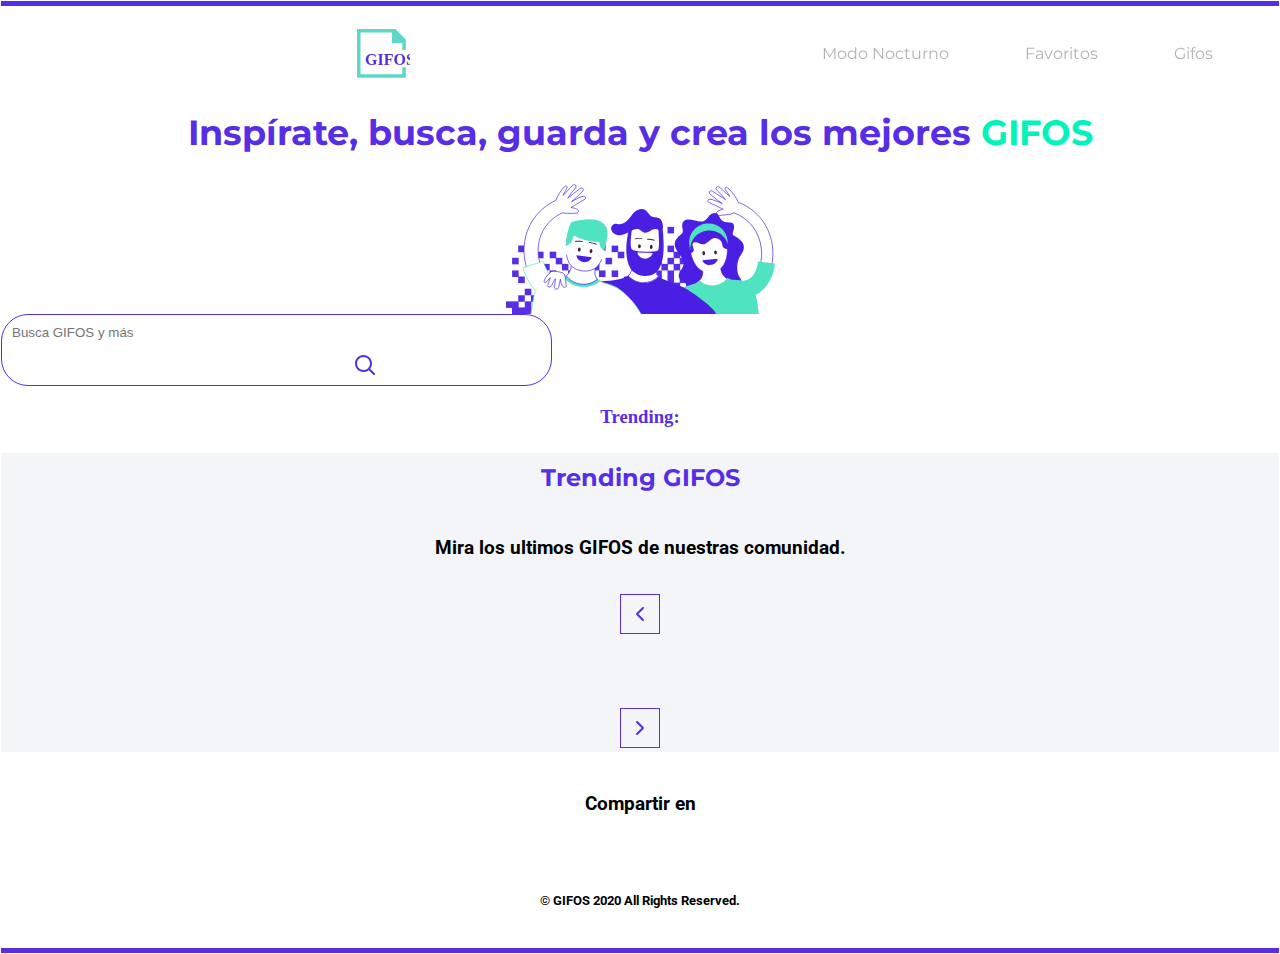
==== index.html @ bbe559f1 "Add files via upload" ====
<!DOCTYPE html>
<html lang="en">
<head>
    <meta charset="UTF-8">
    <meta name="viewport" content="width=device-width, initial-scale=1.0">
    <link rel="stylesheet" href="style/style.css" type="text/css">
    <link href="fontawesome/css/all.css" rel="stylesheet">
    <title>GifOS Maca Molina</title>
</head>
<body>
    <header>
        <div class="line"></div>
        <nav class="" id="nav">
            <div class="line1"></div>
            <div class=nav_wrapper>
                <img class="logo" src="images/logo-mobile.svg" alt="logo"/> 
                <img class="burger" src="images/burger.svg" alt="burger" />
                <img class="cruz" src="images/Button-close-hover-modo-noc.svg" alt="close" />
            </div>
            <input class="input" type="checkbox" id="toggle"/>
            <ul class="drop-menu" id="drop-menu">
                <li id=""><a id="switch" href="#">Modo Nocturno</a></li>
                <li id=""><a href="#">Favoritos</a></li>
                <li id=""><a href="#">Gifos</a></li>
            </ul>    
        </nav> 
    </header>
    <main>
        <section class="ppal" id="ppal">
            <h1 id="title">Inspírate, busca, guarda y crea los mejores <span class="gifos">GIFOS</span></h1>
            <img  src="images/ilustra_header.svg" alt="image"/>
            <div class="busqueda">
                <!--<form onsubmit="return false">-->
                    <input type="text" id="busqueda" placeholder="Busca GIFOS y más" class="search">
                    <img src="images/icon-search.svg" alt="busqueda" onclick="search(this)"/>
                    <div class="autocompletar" id="autocompletar"></div>
                <!--</form>-->
                
            </div>
            <div class="sugerencias">
                <h3>Trending:</h3>
                <div class="resulTrendingTag" id="resulTrendingTag"></div>
            </div>
            <div class="resultado" id="resultadoTitulo"></div>
            <div class="resultado" id="resultado"></div>
            <button>Ver Más</button>
        </section>
        <section class="trending" id="trending">
            <h2>Trending GIFOS</h2>
            <h3>Mira los ultimos GIFOS de nuestras comunidad.</h3>
            <img src="images/button-slider-left.svg" alt="izquierda" />
            <div class="resulTrendingGif" id="resulTrendingGif"></div>
            <img src="images/Button-Slider-right.svg" alt="derecha" />
        </section>
    </main>
    <footer>
        <h3>Compartir en</h3>
        <div class="emoticones">
            <a href="www.facebook.com" target="_blank"><i class="fab fa-facebook-f"></i></a> 
            <a href="www.twitter.com" target="_blank"><i class="fab fa-twitter"></i></a>
            <a href="www.instagram.com" target="_blank"><i class="fab fa-instagram"></i></a>
        </div>
        <h5>© GIFOS 2020 All Rights Reserved.</h5>
    </footer>
    <div class="line"></div>
    <script src="javascript/app.js" async></script>
</body>
</html>
---- style/style.css ----
@import url('https://fonts.googleapis.com/css2?family=Montserrat:wght@400;500;700&family=Roboto:wght@300;400;500;700&display=swap');
@import url("https://fonts.googleapis.com/css2?family=Roboto:wght@100&display=swap");

*{
    box-sizing: border-box;
    margin: 0px;
    padding: 0px;
}

body {
    margin: 1px;
    background-color: white;
    transition: .3s ease all;
}

/* inicio menu hamburguesa */

a{
    text-decoration: none;
    color: white;
}
  
li {
    list-style: none;
    font-size: 16px;
    margin: 8px;
}
  
nav {
    display: flex;
    flex-direction: column;
    justify-content: center;
}

.nav_wrapper {
    padding: 1em 0;
    display: flex;
    justify-content: left;
    align-items: center;
}
  
.burger, .logo, .cruz {
    margin: 0 1em;
}

.burger {
    position: absolute;
    right: 0;
}

nav .input{
    display: inline-block;  
    position: absolute;    
    top: 38px;    
    right: 17px; 
    opacity: 0;
}

.cruz{
    display: none;
}

#toggle:checked + .drop-menu {
    display: flex;
    height: 484px;

}

.drop-menu {
    font-family: 'Montserrat', sans-serif;
    background: #572EE5;
    color: white;
    display: none;
    font-size: 15px;
    flex-direction: column;
    text-align: center;
    position: relative;
    opacity: 30%;
    /*z-index: -1;*/
}

.drop-menu li {
    padding: .5em;
    margin: 30px;
}

/* fin de menu hamburguesa */

/* inicio modo noche */

.dark {
    background-color: #37383C !important;
    color: #FFFFFF !important;
}

.darkTrending{
    background-color:#222326 !important;    
}

.darkTitle{
    color: #FFFFFF !important;
}

/*fin del modo noche*/

.ppal h1{
    font-family: 'Montserrat', sans-serif;
    color: #572EE5;
    font-size: 700;
    text-align: center;
}

.ppal h1 .gifos {
    color: #00F3BB;
}
.ppal img {
    height: 130px;
    width: 273px;
    display: block;
    margin: auto;
    margin-top: 30px;
}

.busqueda{
    width: auto;
    height: auto;
    border: 1px solid #572EE5;
    border-radius: 27px;   
    padding: 10px; 
    display: flex;
    flex-direction: row;
    align-items: baseline;
    overflow: hidden;   
}

/*form {
    display: flex;
    flex-direction: row;
    align-items: baseline;
    overflow: hidden;
    width: 150px;
    height: 25px;
}*/

.busqueda input{
    border: none;
    text-align: left;
}

.busqueda img {
    height: 20px;
    width: 20px;
    display: inline-flex;
    /*position: relative;*/
}

.trending{
    background-color:#F3F5F8;
    text-align: center;
    margin-top: 10px;
    height: auto;
    
}

.sugerencias {
    width: auto;
    height: auto;
    color: #572EE5;
    margin: 20px;
}

.sugerencias .resulTrendingTag  {
    font-size: 10px;
    display: inline;
}

.resulTrendingTag h3{
    display: inline;
}

.trending .galeria {
    display: flex;
    justify-content: row;
    align-items: center;
}

.trending h2, .masBuscados h3, button, .sugerencias .resulTrendingTag {
    font-family: 'Montserrat', sans-serif;
    color: #572EE5;
    text-align: center;
}


.trending h2, .trending h3, .trending .resulTrendingGif {
    margin: 25px;
    padding: 10px;
}

.trending h3 {
    font-family: 'Roboto', sans-serif;
    font-size: 100;
}

button {
    width: 127px;
    height: 50px;
    border: 1px solid #572EE5;
    border-radius: 25px;
    background-color: white;
    position: relative;
    display: none;
}

footer{
    width: auto;
    height: 196px;
    text-align: center;
}

footer h3 {
    font-family: 'Roboto', sans-serif;
    font-size: 100;
}

footer, .emoticones{
    position: relative;
    display: flex;
    justify-content: center;
    flex-direction: column;
}

.emoticones{
    display: inline;
    text-align: center;
    padding: 30px;
}

.emoticones i {
    padding: 10px;
    color:#CDD6E0;
}

i:active {
    color:#CDD6E0;
}

footer h5 {
    font-family: 'Roboto', sans-serif;
    font-size: 100;
}

.line {
    background-color: #572EE5;
    height: 5px;  
}

.resulTrendingGif img {
    display: block;
    margin: 5px;

}

/** screen**/
@media screen and (min-width: 600px)  and (max-width: 1079px) {
}

/** desktop screen**/
@media screen and (min-width: 1080px) and (max-width: 1920px) {

    header {
        background: #FFFFFF;
        height: 90px;
    }

    .logo{ 
        margin-left: 26px;
    }
    /*menu */

    li, a {
        color: black;
    }
    
    li:hover, a:hover {
        color: #572EE5;
        text-decoration: underline;
        text-decoration-color: #00F3BB;
    }
    
    li:active, a:active {
        color: #9CAFC3;
    }
    
    .drop-menu{
        font-family: 'Montserrat', sans-serif;
        font-size: 16px;
        background-color: white;
        list-style: none;
        padding: 0px 28px;
        display: flex;
    }

    .drop-menu li {
        padding: .5em;
    }
    
    nav, .drop-menu{
        flex-direction: row;
        justify-content: space-between;
    }

    nav {
        align-items: center;

    }
        
    .burger {
        display: none;
    }
    
    /*fin del menu */

    /* inicio modo noche */

    .dark {
        background-color: #37383C;
        color: #FFFFFF;
    }

/*fin del modo noche*/


    .busqueda{
        width: 551px;
        display: flex;
        flex-direction: row;
        align-items: baseline;
        overflow: hidden;   
    }

    .ppal h1 {
        font-size: 35px;
        margin: 20px;
    }

    .sugerencias{
        text-align: center;
    }

    .trending{
        display: block;
        margin: auto;
    }

    .resulTrendingTag{
        display: inline;
    }
    .resulTrendingGif img {
        display: inline;
        margin: 5px;
    }
}

.ppal .busqueda .resultado {
   
}

.trending{
    position: relative;
}
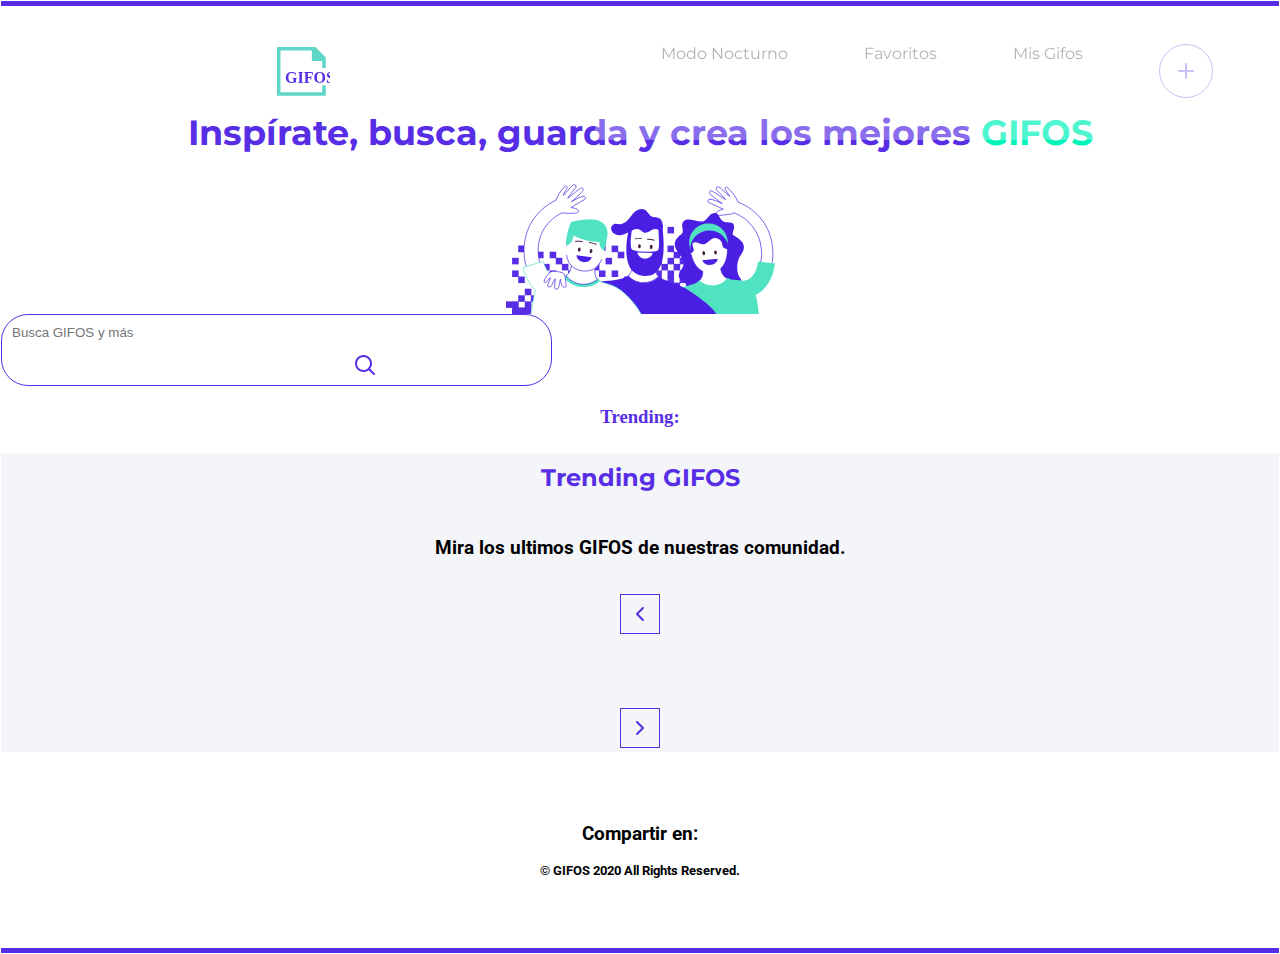
==== commit e5fa424c: "Add files via upload" ====
--- a/index.html
+++ b/index.html
@@ -9,19 +9,20 @@
 </head>
 <body>
     <header>
-        <div class="line"></div>
+        <div class="line" id="lineTop"></div>
         <nav class="" id="nav">
             <div class="line1"></div>
             <div class=nav_wrapper>
-                <img class="logo" src="images/logo-mobile.svg" alt="logo"/> 
+                <a href="index.html"><img class="logo" src="images/logo-mobile.svg" alt="logo"/></a>
                 <img class="burger" src="images/burger.svg" alt="burger" />
                 <img class="cruz" src="images/Button-close-hover-modo-noc.svg" alt="close" />
             </div>
             <input class="input" type="checkbox" id="toggle"/>
             <ul class="drop-menu" id="drop-menu">
-                <li id=""><a id="switch" href="#">Modo Nocturno</a></li>
-                <li id=""><a href="#">Favoritos</a></li>
-                <li id=""><a href="#">Gifos</a></li>
+                <li><a id="switch" href="#">Modo Nocturno</a></li>
+                <li><a id="link1" href="#">Favoritos</a></li>
+                <li><a id="link2" href="#">Mis Gifos</a></li>
+                <li><a id="crear" href="/crearGif.html"><img class="crearGIFO" src="images/button-crear-gifo.svg" alt="crearGIFO"/></a></li>
             </ul>    
         </nav> 
     </header>
@@ -29,7 +30,7 @@
         <section class="ppal" id="ppal">
             <h1 id="title">Inspírate, busca, guarda y crea los mejores <span class="gifos">GIFOS</span></h1>
             <img  src="images/ilustra_header.svg" alt="image"/>
-            <div class="busqueda">
+            <div class="busqueda" id="busquedaBorde">
                 <!--<form onsubmit="return false">-->
                     <input type="text" id="busqueda" placeholder="Busca GIFOS y más" class="search">
                     <img src="images/icon-search.svg" alt="busqueda" onclick="search(this)"/>
@@ -38,7 +39,7 @@
                 
             </div>
             <div class="sugerencias">
-                <h3>Trending:</h3>
+                <h3 id="trending2">Trending:</h3>
                 <div class="resulTrendingTag" id="resulTrendingTag"></div>
             </div>
             <div class="resultado" id="resultadoTitulo"></div>
@@ -46,23 +47,25 @@
             <button>Ver Más</button>
         </section>
         <section class="trending" id="trending">
-            <h2>Trending GIFOS</h2>
-            <h3>Mira los ultimos GIFOS de nuestras comunidad.</h3>
+            <h2 id="trendingH2">Trending GIFOS</h2>
+            <h3 id="trendingH3">Mira los ultimos GIFOS de nuestras comunidad.</h3>
             <img src="images/button-slider-left.svg" alt="izquierda" />
             <div class="resulTrendingGif" id="resulTrendingGif"></div>
             <img src="images/Button-Slider-right.svg" alt="derecha" />
         </section>
     </main>
     <footer>
-        <h3>Compartir en</h3>
-        <div class="emoticones">
-            <a href="www.facebook.com" target="_blank"><i class="fab fa-facebook-f"></i></a> 
-            <a href="www.twitter.com" target="_blank"><i class="fab fa-twitter"></i></a>
-            <a href="www.instagram.com" target="_blank"><i class="fab fa-instagram"></i></a>
+        <div class="contenedorFooter">
+            <h3>Compartir en:</h3>
+            <div class="emoticones">
+                <a href="www.facebook.com" target="_blank"><i class="fab fa-facebook-f"></i></a> 
+                <a href="www.twitter.com" target="_blank"><i class="fab fa-twitter"></i></a>
+                <a href="www.instagram.com" target="_blank"><i class="fab fa-instagram"></i></a>
+            </div>
         </div>
         <h5>© GIFOS 2020 All Rights Reserved.</h5>
     </footer>
-    <div class="line"></div>
+    <div class="line" id="lineBotton"></div>
     <script src="javascript/app.js" async></script>
 </body>
 </html>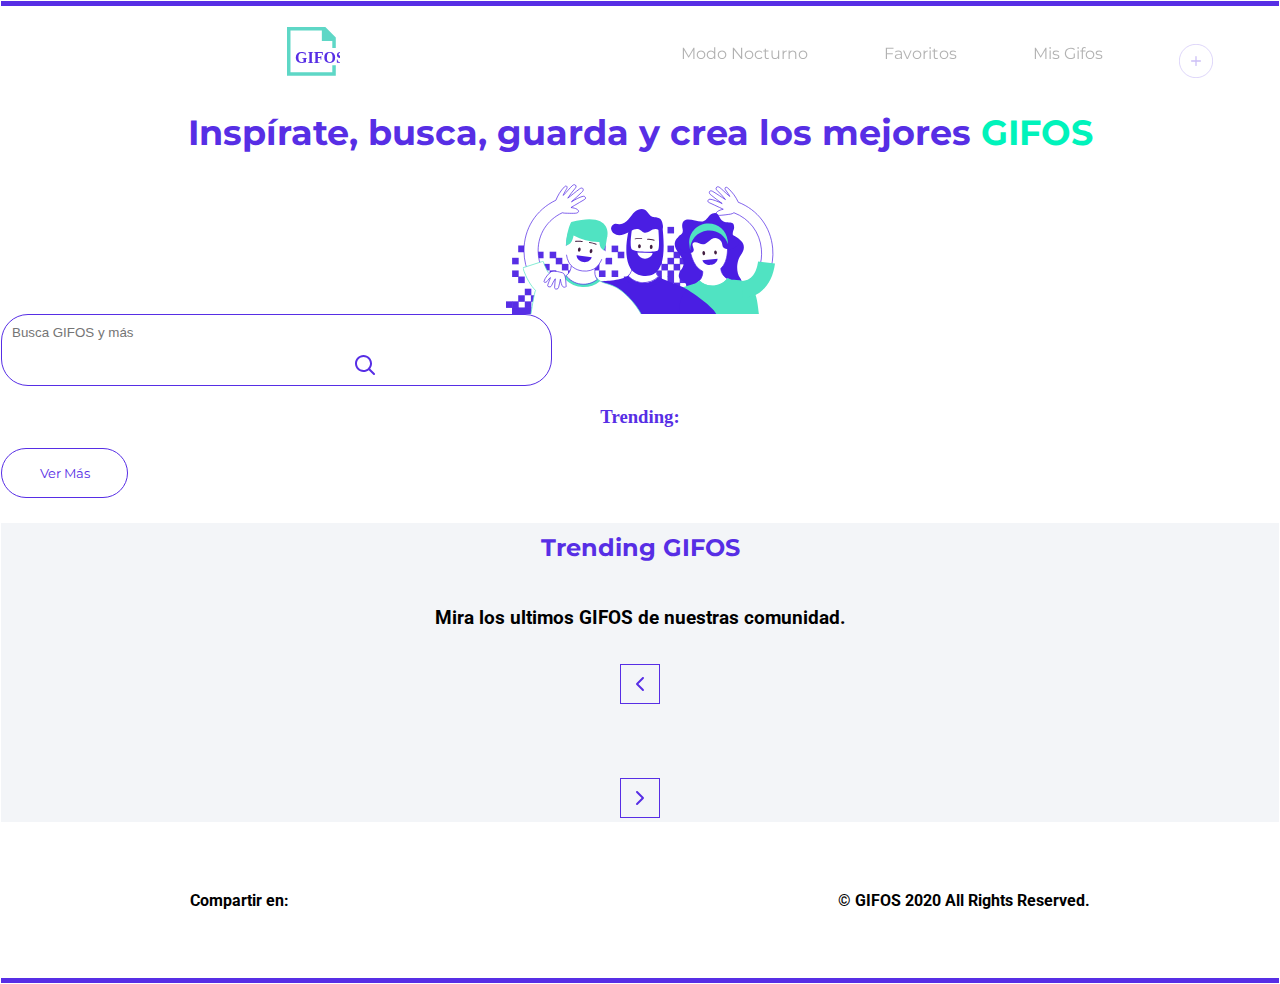
==== commit e482d784: "correciones de maqueta, se agregan grids" ====
--- a/index.html
+++ b/index.html
@@ -49,9 +49,11 @@
         <section class="trending" id="trending">
             <h2 id="trendingH2">Trending GIFOS</h2>
             <h3 id="trendingH3">Mira los ultimos GIFOS de nuestras comunidad.</h3>
-            <img src="images/button-slider-left.svg" alt="izquierda" />
-            <div class="resulTrendingGif" id="resulTrendingGif"></div>
-            <img src="images/Button-Slider-right.svg" alt="derecha" />
+            <div class="gridTrending">
+                <img src="images/button-slider-left.svg" alt="izquierda" />
+                <div class="resulTrendingGif" id="resulTrendingGif"></div>
+                <img src="images/Button-Slider-right.svg" alt="derecha" />
+            </div>
         </section>
     </main>
     <footer>
--- a/style/style.css
+++ b/style/style.css
@@ -86,19 +86,32 @@
 
 /* fin de menu hamburguesa */
 
-/* inicio modo noche */
+/* inicio modo noche mobile*/
 
 .dark {
     background-color: #37383C !important;
     color: #FFFFFF !important;
+
 }
 
 .darkTrending{
     background-color:#222326 !important;    
 }
 
-.darkTitle{
+.darkTitle {
     color: #FFFFFF !important;
+}
+
+.darkBackground {
+    background-color: #222326 !important;
+}
+
+.blackBackground {
+    background-color: black !important;
+}
+
+.darkBorder{
+    border: 1px solid black !important;
 }
 
 /*fin del modo noche*/
@@ -208,7 +221,7 @@
     border-radius: 25px;
     background-color: white;
     position: relative;
-    display: none;
+    /*display: none;*/
 }
 
 footer{
@@ -274,6 +287,11 @@
 
     .logo{ 
         margin-left: 26px;
+    }
+
+    .crearGIFO{
+        height: 34px;
+        width: 34px;
     }
     /*menu */
 
@@ -302,7 +320,9 @@
 
     .drop-menu li {
         padding: .5em;
-    }
+        margin-bottom: 10px;
+    }
+
     
     nav, .drop-menu{
         flex-direction: row;
@@ -320,14 +340,18 @@
     
     /*fin del menu */
 
-    /* inicio modo noche */
+    /* inicio modo noche desktop */
 
     .dark {
         background-color: #37383C;
         color: #FFFFFF;
     }
 
-/*fin del modo noche*/
+    .blackBackground {
+        background-color: #37383C !important;
+    }
+
+    /*fin del modo noche*/
 
 
     .busqueda{
@@ -350,6 +374,7 @@
     .trending{
         display: block;
         margin: auto;
+        position: relative;
     }
 
     .resulTrendingTag{
@@ -359,12 +384,67 @@
         display: inline;
         margin: 5px;
     }
-}
-
-.ppal .busqueda .resultado {
-   
-}
-
-.trending{
-    position: relative;
+
+    footer{
+        margin: 20px;
+        position: relative;
+        display: flex;
+        justify-content: space-around;
+        flex-direction: row;
+        align-items: center;
+        height: 116px;
+        text-align: center;
+    }
+
+    footer .contenedorFooter {
+        display: flex;
+        justify-content: space-around;
+        flex-direction: row;
+        
+    }
+
+    footer h3{
+        font-size: 16px;
+        text-align: left;
+    }
+
+    footer .emoticones {
+        padding: 0px;
+    }
+    
+    footer .emoticones i{
+        width: 18px;
+        height: 28px;
+        padding-top: 0px;
+    
+    }
+
+    footer .emoticones{
+        margin-right: 150px;
+    }
+
+    footer h5 {
+        font-size: 16px;
+        text-align: right;
+    }
+
+    /*crear gif*/
+    .cuadro{
+        border: solid 1px #572EE5;
+        height: 390px;
+        width: 688px;
+    }
+
+    .etapas {
+        display: flex;
+        flex-direction: row;
+        align-items: center;
+    }
+
+    .numeroEtapa {
+        border: solid 1px #572EE5;
+        border-radius: 80%;
+        margin: 10px;
+    }
+    /* fin de crear gif */
 }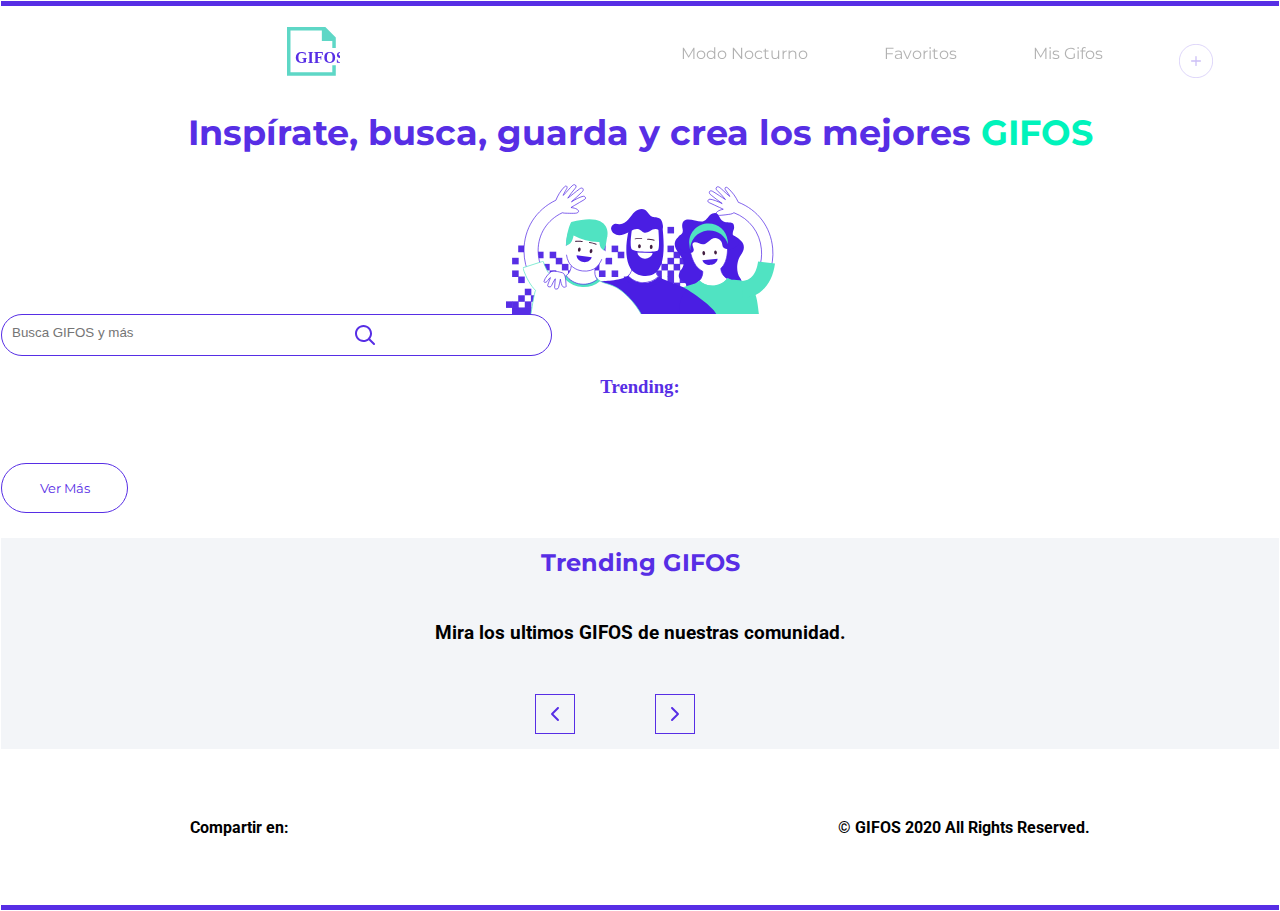
==== commit 99154949: "Add files via upload" ====
--- a/index.html
+++ b/index.html
@@ -20,7 +20,7 @@
             <input class="input" type="checkbox" id="toggle"/>
             <ul class="drop-menu" id="drop-menu">
                 <li><a id="switch" href="#">Modo Nocturno</a></li>
-                <li><a id="link1" href="#">Favoritos</a></li>
+                <li><a id="link1" href="favoritos.html">Favoritos</a></li>
                 <li><a id="link2" href="#">Mis Gifos</a></li>
                 <li><a id="crear" href="/crearGif.html"><img class="crearGIFO" src="images/button-crear-gifo.svg" alt="crearGIFO"/></a></li>
             </ul>    
@@ -42,9 +42,9 @@
                 <h3 id="trending2">Trending:</h3>
                 <div class="resulTrendingTag" id="resulTrendingTag"></div>
             </div>
-            <div class="resultado" id="resultadoTitulo"></div>
+            <div class="resultadoTitulo" id="resultadoTitulo"></div>
             <div class="resultado" id="resultado"></div>
-            <button>Ver Más</button>
+            <button class="off" id="verMas">Ver Más</button>
         </section>
         <section class="trending" id="trending">
             <h2 id="trendingH2">Trending GIFOS</h2>
--- a/style/style.css
+++ b/style/style.css
@@ -367,6 +367,24 @@
         margin: 20px;
     }
 
+    .busqueda img {
+        margin-top: 0px;
+    }
+
+    .resultado{
+        display: grid;
+        grid-template-columns: auto auto auto auto;
+        grid-template-rows: auto auto auto auto; 
+        column-gap: 5px;
+        row-gap: 15px;
+        justify-items: center;
+    }
+
+    .resultado img {
+        margin: 0px;
+        padding: 0px;
+    }
+    
     .sugerencias{
         text-align: center;
     }
@@ -375,15 +393,21 @@
         display: block;
         margin: auto;
         position: relative;
-    }
-
-    .resulTrendingTag{
-        display: inline;
+        height: auto;
+    }
+
+    .gridTrending{
+        display: grid;
+        grid-template-columns: 50px auto auto auto 50px;
+        grid-template-rows: auto;
+        align-items: center;
+        justify-content: center; 
     }
     .resulTrendingGif img {
         display: inline;
         margin: 5px;
     }
+
 
     footer{
         margin: 20px;
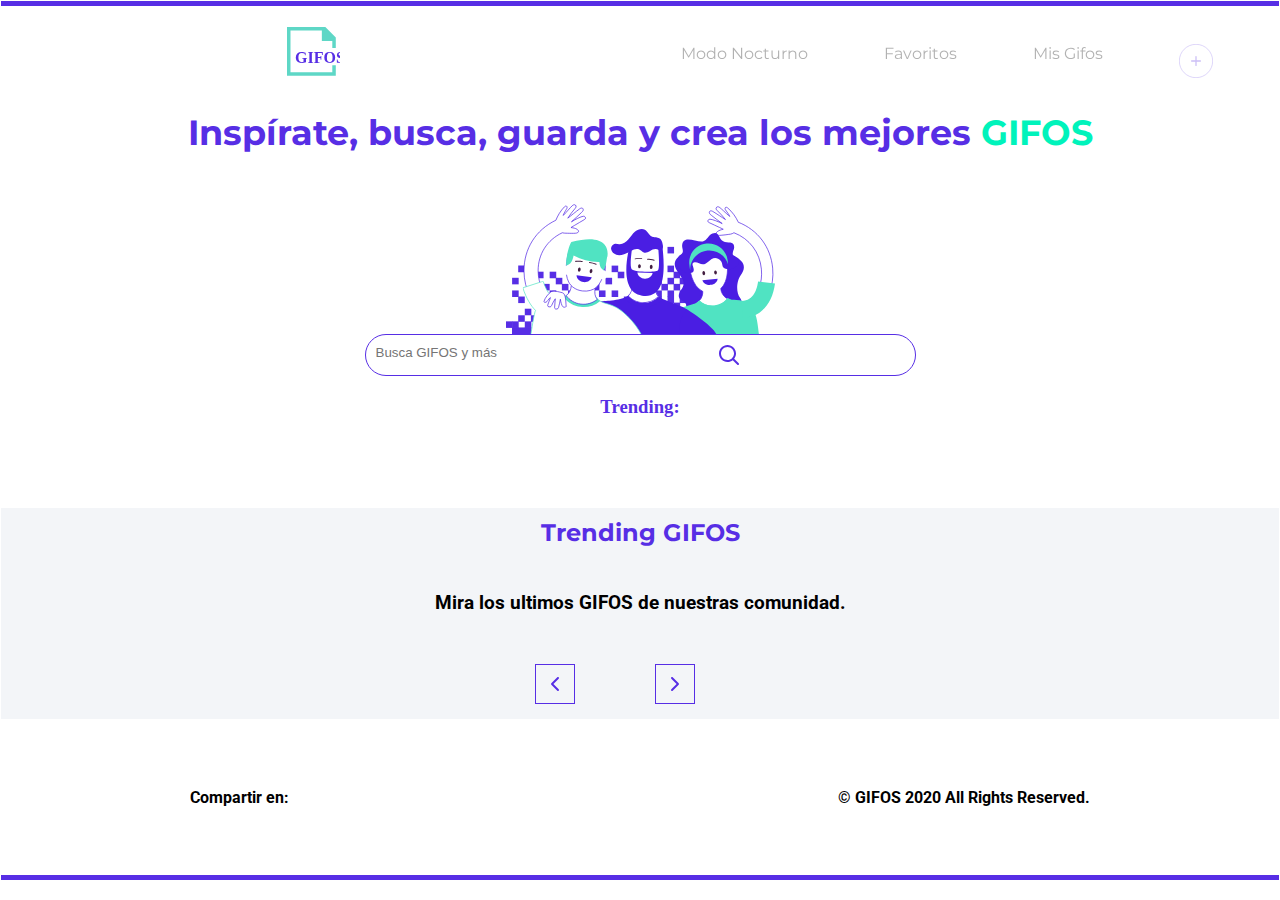
==== commit 88ddcb55: "version con crearGif andando" ====
--- a/index.html
+++ b/index.html
@@ -31,12 +31,12 @@
             <h1 id="title">Inspírate, busca, guarda y crea los mejores <span class="gifos">GIFOS</span></h1>
             <img  src="images/ilustra_header.svg" alt="image"/>
             <div class="busqueda" id="busquedaBorde">
-                <!--<form onsubmit="return false">-->
                     <input type="text" id="busqueda" placeholder="Busca GIFOS y más" class="search">
                     <img src="images/icon-search.svg" alt="busqueda" onclick="search(this)"/>
                     <div class="autocompletar" id="autocompletar"></div>
-                <!--</form>-->
-                
+                    <div class="autocompletar" id="autocompletar2"></div>
+                    <div class="autocompletar" id="autocompletar3"></div>
+                    <div class="autocompletar" id="autocompletar4"></div>
             </div>
             <div class="sugerencias">
                 <h3 id="trending2">Trending:</h3>
--- a/style/style.css
+++ b/style/style.css
@@ -116,6 +116,14 @@
 
 /*fin del modo noche*/
 
+.off{
+    display: none;
+}
+
+.on{
+    display: inline !important; 
+}
+
 .ppal h1{
     font-family: 'Montserrat', sans-serif;
     color: #572EE5;
@@ -144,6 +152,7 @@
     flex-direction: row;
     align-items: baseline;
     overflow: hidden;   
+    margin: auto; 
 }
 
 /*form {
@@ -164,6 +173,7 @@
     height: 20px;
     width: 20px;
     display: inline-flex;
+    margin-top: 0px;
     /*position: relative;*/
 }
 
@@ -221,6 +231,7 @@
     border-radius: 25px;
     background-color: white;
     position: relative;
+    margin: auto;
     /*display: none;*/
 }
 
@@ -278,7 +289,7 @@
 }
 
 /** desktop screen**/
-@media screen and (min-width: 1080px) and (max-width: 1920px) {
+@media screen and (min-width: 1080px) /*and (max-width: 1920px)*/ {
 
     header {
         background: #FFFFFF;
@@ -354,12 +365,20 @@
     /*fin del modo noche*/
 
 
-    .busqueda{
+    .ppal .busqueda{
         width: 551px;
         display: flex;
         flex-direction: row;
         align-items: baseline;
-        overflow: hidden;   
+        overflow: hidden;
+        justify-content: space-around; 
+        margin: auto;  
+    }
+
+    .ppal {
+        display: flex;
+        justify-content: center; 
+        flex-direction: column;
     }
 
     .ppal h1 {
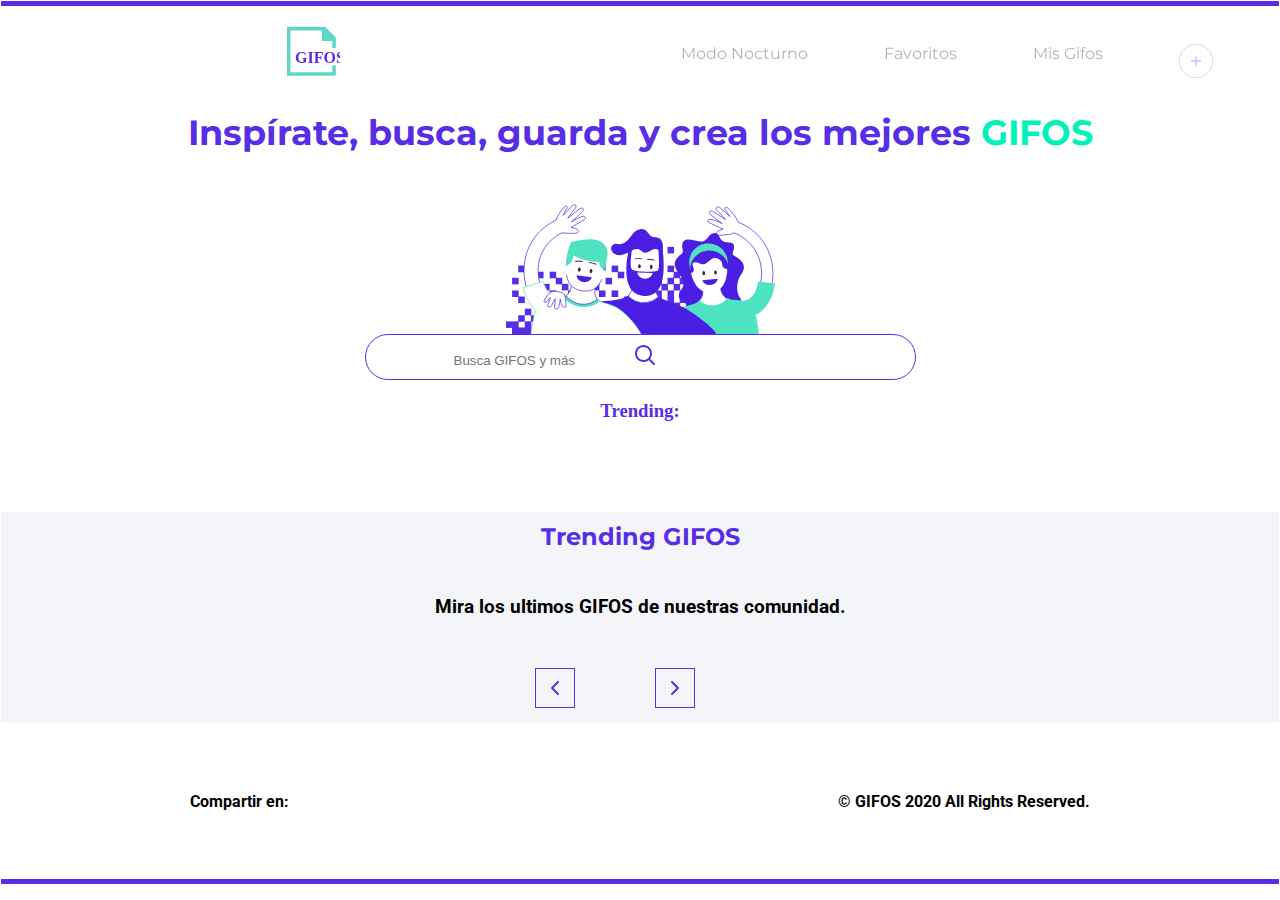
==== commit d829f250: "correcion de maquetas" ====
--- a/index.html
+++ b/index.html
@@ -21,7 +21,7 @@
             <ul class="drop-menu" id="drop-menu">
                 <li><a id="switch" href="#">Modo Nocturno</a></li>
                 <li><a id="link1" href="favoritos.html">Favoritos</a></li>
-                <li><a id="link2" href="#">Mis Gifos</a></li>
+                <li><a id="link2" href="/misGifos.html">Mis Gifos</a></li>
                 <li><a id="crear" href="/crearGif.html"><img class="crearGIFO" src="images/button-crear-gifo.svg" alt="crearGIFO"/></a></li>
             </ul>    
         </nav> 
@@ -31,12 +31,16 @@
             <h1 id="title">Inspírate, busca, guarda y crea los mejores <span class="gifos">GIFOS</span></h1>
             <img  src="images/ilustra_header.svg" alt="image"/>
             <div class="busqueda" id="busquedaBorde">
+                <div class="box">
                     <input type="text" id="busqueda" placeholder="Busca GIFOS y más" class="search">
                     <img src="images/icon-search.svg" alt="busqueda" onclick="search(this)"/>
-                    <div class="autocompletar" id="autocompletar"></div>
-                    <div class="autocompletar" id="autocompletar2"></div>
-                    <div class="autocompletar" id="autocompletar3"></div>
-                    <div class="autocompletar" id="autocompletar4"></div>
+                </div>
+                <div>
+                    <li class="autocompletar" id="autocompletar"></li>
+                    <li class="autocompletar" id="autocompletar2"></li>
+                    <li class="autocompletar" id="autocompletar3"></li>
+                    <li class="autocompletar" id="autocompletar4"></li>
+                </div>
             </div>
             <div class="sugerencias">
                 <h3 id="trending2">Trending:</h3>
--- a/style/style.css
+++ b/style/style.css
@@ -151,7 +151,7 @@
     display: flex;
     flex-direction: row;
     align-items: baseline;
-    overflow: hidden;   
+    /*overflow: hidden;*/   
     margin: auto; 
 }
 
@@ -175,6 +175,10 @@
     display: inline-flex;
     margin-top: 0px;
     /*position: relative;*/
+}
+
+.busqueda .autocompletar {
+    display: block;
 }
 
 .trending{
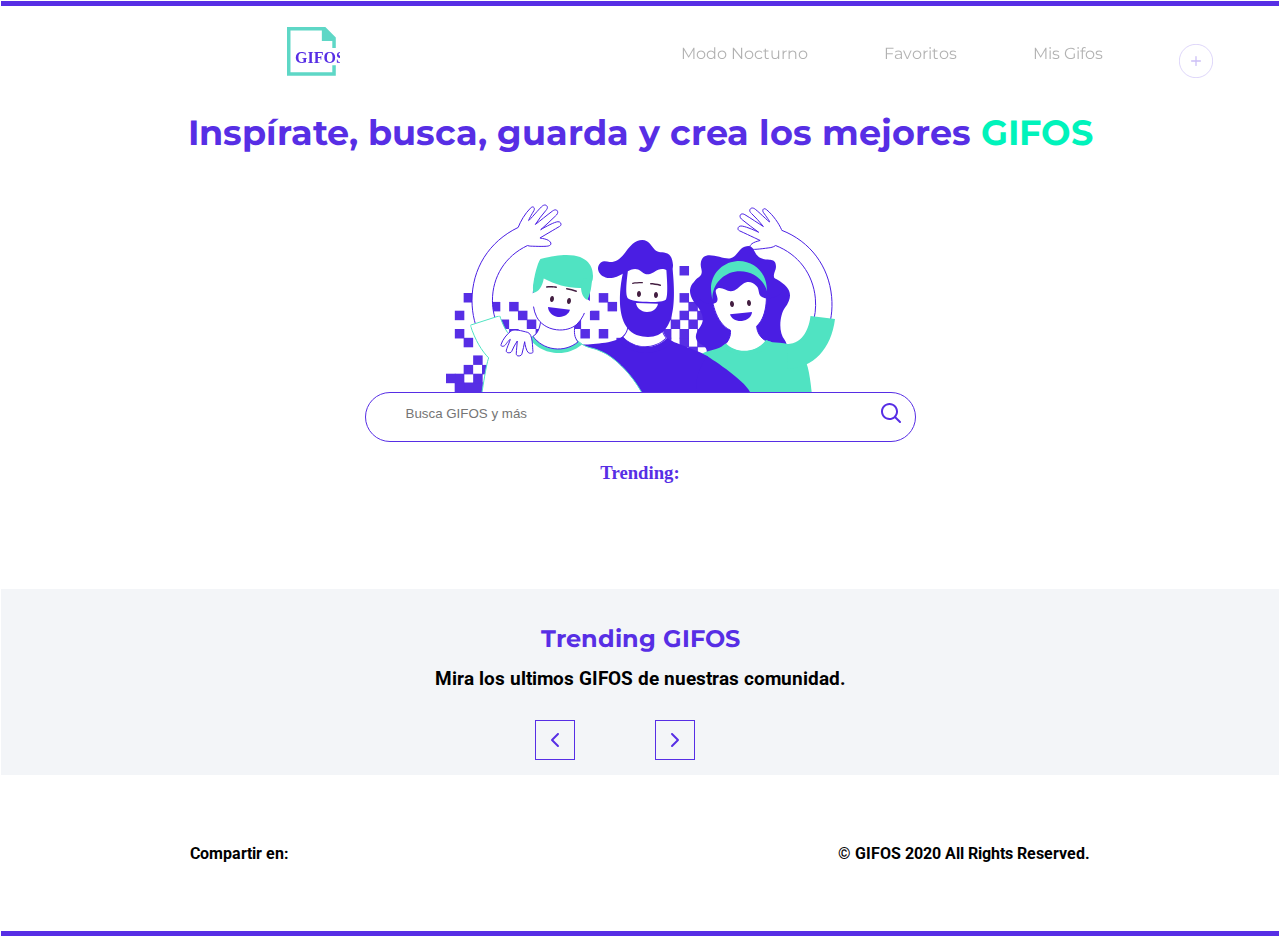
==== commit bf1d4d2c: "favoritos andando" ====
--- a/index.html
+++ b/index.html
@@ -4,7 +4,7 @@
     <meta charset="UTF-8">
     <meta name="viewport" content="width=device-width, initial-scale=1.0">
     <link rel="stylesheet" href="style/style.css" type="text/css">
-    <link href="fontawesome/css/all.css" rel="stylesheet">
+    <link rel="stylesheet" href="https://pro.fontawesome.com/releases/v5.10.0/css/all.css" integrity="sha384-AYmEC3Yw5cVb3ZcuHtOA93w35dYTsvhLPVnYs9eStHfGJvOvKxVfELGroGkvsg+p" crossorigin="anonymous"/>
     <title>GifOS Maca Molina</title>
 </head>
 <body>
@@ -46,7 +46,7 @@
                 <h3 id="trending2">Trending:</h3>
                 <div class="resulTrendingTag" id="resulTrendingTag"></div>
             </div>
-            <div class="resultadoTitulo" id="resultadoTitulo"></div>
+            <h1 class="" id="resultadoTitulo"></h1>
             <div class="resultado" id="resultado"></div>
             <button class="off" id="verMas">Ver Más</button>
         </section>
--- a/style/style.css
+++ b/style/style.css
@@ -111,7 +111,7 @@
 }
 
 .darkBorder{
-    border: 1px solid black !important;
+    border: 1px solid white !important;
 }
 
 /*fin del modo noche*/
@@ -164,16 +164,18 @@
     height: 25px;
 }*/
 
-.busqueda input{
+.busqueda .box input{
     border: none;
     text-align: left;
+    
+    
 }
 
 .busqueda img {
     height: 20px;
     width: 20px;
     display: inline-flex;
-    margin-top: 0px;
+    margin: 0px;
     /*position: relative;*/
 }
 
@@ -218,14 +220,20 @@
 }
 
 
-.trending h2, .trending h3, .trending .resulTrendingGif {
+.trending .resulTrendingGif {
     margin: 25px;
     padding: 10px;
+}
+
+.trending h2{
+    padding-top: 35px;
+    padding-bottom: 0px;
 }
 
 .trending h3 {
     font-family: 'Roboto', sans-serif;
     font-size: 100;
+    margin: 15px;
 }
 
 button {
@@ -290,6 +298,32 @@
 
 /** screen**/
 @media screen and (min-width: 600px)  and (max-width: 1079px) {
+
+    .ppal .busqueda{
+        width: 551px;
+        display: flex;
+        flex-direction: row;
+        align-items: baseline;
+        overflow: hidden;
+        justify-content: space-around; 
+        margin: auto;  
+    }
+
+    .ppal {
+        display: flex;
+        justify-content: center; 
+        flex-direction: column;
+    }
+
+    .ppal h1 {
+        font-size: 35px;
+        margin: 20px;
+    }
+
+    .busqueda img {
+        margin-top: 0px;
+    }
+
 }
 
 /** desktop screen**/
@@ -368,11 +402,17 @@
 
     /*fin del modo noche*/
 
+    .busqueda input{
+        border: none;
+        text-align: left;
+        width: 210px;
+        padding-left: 30px;
+    }
 
     .ppal .busqueda{
         width: 551px;
         display: flex;
-        flex-direction: row;
+        flex-direction: column;
         align-items: baseline;
         overflow: hidden;
         justify-content: space-around; 
@@ -390,9 +430,25 @@
         margin: 20px;
     }
 
-    .busqueda img {
-        margin-top: 0px;
-    }
+    .ppal img {
+        height: auto; 
+        width: auto; 
+        display: block;
+        margin: auto;
+        margin-top: 30px;
+    }
+
+    .busqueda .box {
+        display: flex;
+        flex-direction: row;
+        justify-content: space-between; 
+        width: 525px;
+    }
+
+    .busqueda .box img {
+        margin: 0px;
+    }
+
 
     .resultado{
         display: grid;
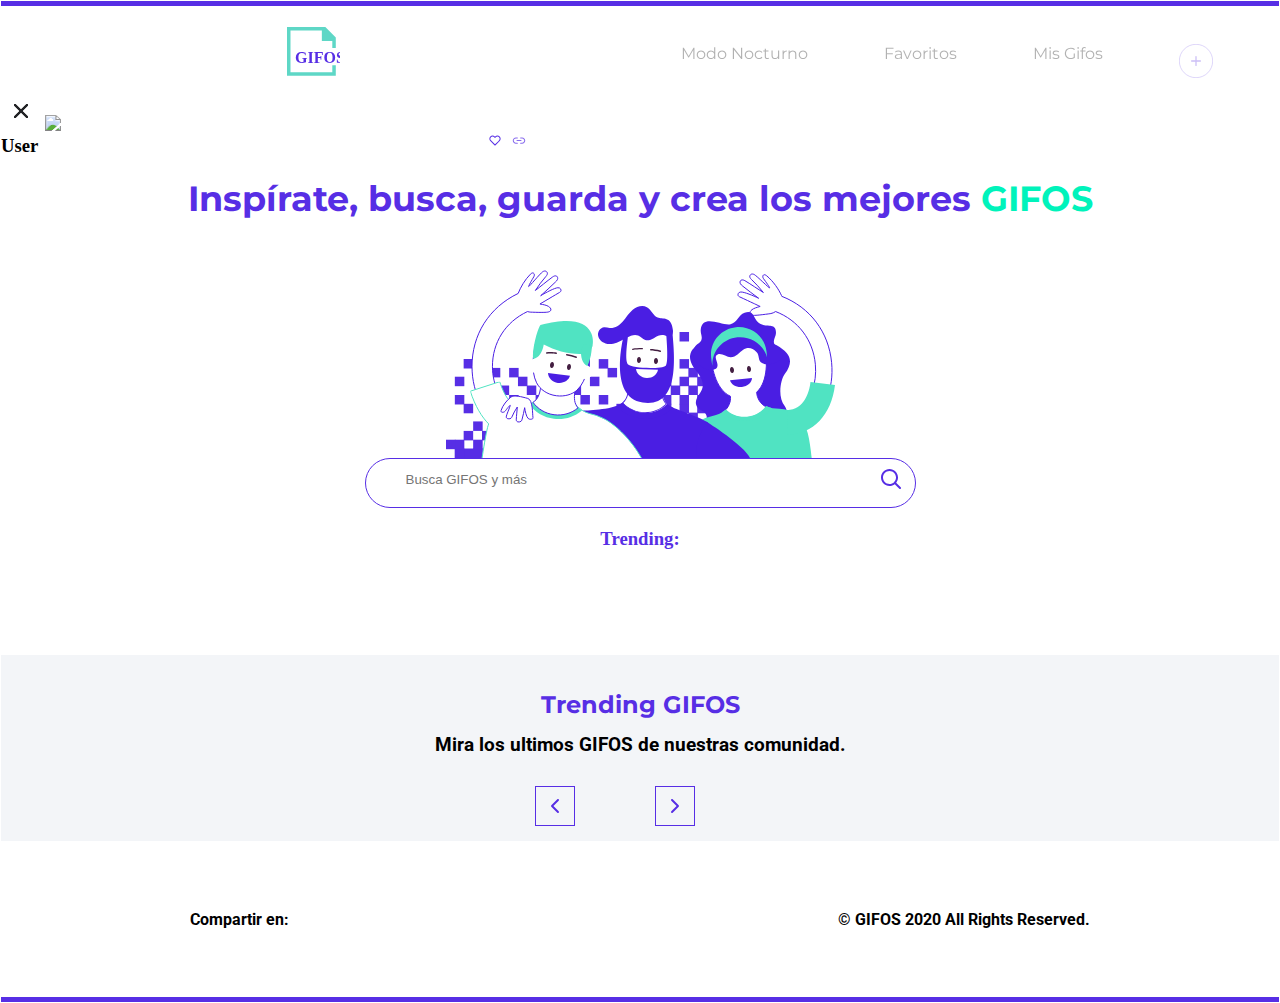
==== commit 5c83ed59: "version final" ====
--- a/index.html
+++ b/index.html
@@ -27,38 +27,58 @@
         </nav> 
     </header>
     <main>
-        <section class="ppal" id="ppal">
-            <h1 id="title">Inspírate, busca, guarda y crea los mejores <span class="gifos">GIFOS</span></h1>
-            <img  src="images/ilustra_header.svg" alt="image"/>
-            <div class="busqueda" id="busquedaBorde">
-                <div class="box">
-                    <input type="text" id="busqueda" placeholder="Busca GIFOS y más" class="search">
-                    <img src="images/icon-search.svg" alt="busqueda" onclick="search(this)"/>
+        <div id='max' class='apagado'>
+            
+            <img class="cruzGif" src="images/Button-close-hover-modo-noc.svg" alt="close" id="cerrar"/>
+            
+            <img id='max_gif' src=" " alt=" "/>
+            <div class="info">
+                <div>
+                    <h3>User</h3>
+                    
                 </div>
-                <div>
-                    <li class="autocompletar" id="autocompletar"></li>
-                    <li class="autocompletar" id="autocompletar2"></li>
-                    <li class="autocompletar" id="autocompletar3"></li>
-                    <li class="autocompletar" id="autocompletar4"></li>
+                <div class='contenedorImagenes'>
+                    <img class='hoverImagenes'  src='images/icon-fav-hover.svg' alt='favoritos' onclick='addFavorito(this)'/> 
+                    <img class='hoverImagenes'  src='images/icon-link-normal.svg' alt='' onclick='download(this)'/>
                 </div>
             </div>
-            <div class="sugerencias">
-                <h3 id="trending2">Trending:</h3>
-                <div class="resulTrendingTag" id="resulTrendingTag"></div>
-            </div>
-            <h1 class="" id="resultadoTitulo"></h1>
-            <div class="resultado" id="resultado"></div>
-            <button class="off" id="verMas">Ver Más</button>
-        </section>
-        <section class="trending" id="trending">
-            <h2 id="trendingH2">Trending GIFOS</h2>
-            <h3 id="trendingH3">Mira los ultimos GIFOS de nuestras comunidad.</h3>
-            <div class="gridTrending">
-                <img src="images/button-slider-left.svg" alt="izquierda" />
-                <div class="resulTrendingGif" id="resulTrendingGif"></div>
-                <img src="images/Button-Slider-right.svg" alt="derecha" />
-            </div>
-        </section>
+        </div>
+
+        <div id="cuerpo" class="">
+            <section class="ppal" id="ppal">
+                <h1 id="title">Inspírate, busca, guarda y crea los mejores <span class="gifos">GIFOS</span></h1>
+                <img  src="images/ilustra_header.svg" alt="image"/>
+                <div class="busqueda" id="busquedaBorde">
+                    <div class="box">
+                        <input type="text" id="busqueda" placeholder="Busca GIFOS y más" class="search">
+                        <img src="images/icon-search.svg" alt="busqueda" onclick="search(this)"/>
+                    </div>
+                    <ul>
+                        <li class="autocompletar" id="autocompletar"></li>
+                        <li class="autocompletar" id="autocompletar2"></li>
+                        <li class="autocompletar" id="autocompletar3"></li>
+                        <li class="autocompletar" id="autocompletar4"></li>
+                    </ul>
+                </div>
+                <div class="sugerencias">
+                    <h3 id="trending2">Trending:</h3>
+                    <div class="resulTrendingTag" id="resulTrendingTag"></div>
+                </div>
+                <h1 class="" id="resultadoTitulo"></h1>
+                <div class='error' id="error"></div>
+                <div class="resultado" id="resultado"></div>
+                <button class="off" id="verMas">Ver Más</button>
+            </section>
+            <section class="trending" id="trending">
+                <h2 id="trendingH2">Trending GIFOS</h2>
+                <h3 id="trendingH3">Mira los ultimos GIFOS de nuestras comunidad.</h3>
+                <div class="gridTrending">
+                    <img src="images/button-slider-left.svg" alt="izquierda" />
+                    <div class="resulTrendingGif" id="resulTrendingGif"></div>
+                    <img src="images/Button-Slider-right.svg" alt="derecha" />
+                </div>
+            </section>
+        </div>
     </main>
     <footer>
         <div class="contenedorFooter">
@@ -72,6 +92,9 @@
         <h5>© GIFOS 2020 All Rights Reserved.</h5>
     </footer>
     <div class="line" id="lineBotton"></div>
+    
     <script src="javascript/app.js" async></script>
+    <script src="javascript/trending.js" async></script>
+    <script src="javascript/buttons.js" async></script>
 </body>
 </html>--- a/style/style.css
+++ b/style/style.css
@@ -116,6 +116,15 @@
 
 /*fin del modo noche*/
 
+/* inicio del hover  */
+
+.ppal .resultado img:hover{
+    background-color: violet;
+    opacity: 0,5;
+}
+
+/* fin del hover */
+
 .off{
     display: none;
 }
@@ -124,14 +133,14 @@
     display: inline !important; 
 }
 
-.ppal h1{
+h1{
     font-family: 'Montserrat', sans-serif;
     color: #572EE5;
     font-size: 700;
     text-align: center;
 }
 
-.ppal h1 .gifos {
+h1 .gifos {
     color: #00F3BB;
 }
 .ppal img {
@@ -142,6 +151,23 @@
     margin-top: 30px;
 }
 
+/* .ppal .busqueda{
+    width: 551px;
+    display: flex;
+    flex-direction: column;
+    align-items: baseline;
+    overflow: hidden;
+    justify-content: space-around; 
+    margin: auto;  
+}
+
+.ppal {
+    display: flex;
+    justify-content: center; 
+    flex-direction: column;
+} */
+
+
 .busqueda{
     width: auto;
     height: auto;
@@ -149,11 +175,19 @@
     border-radius: 27px;   
     padding: 10px; 
     display: flex;
-    flex-direction: row;
+    flex-direction: column;
     align-items: baseline;
     /*overflow: hidden;*/   
     margin: auto; 
-}
+} 
+
+.busqueda .box {
+    display: flex;
+    flex-direction: row;
+    justify-content: space-between; 
+    width: 275px;
+}
+
 
 /*form {
     display: flex;
@@ -167,8 +201,6 @@
 .busqueda .box input{
     border: none;
     text-align: left;
-    
-    
 }
 
 .busqueda img {
@@ -293,6 +325,8 @@
 .resulTrendingGif img {
     display: block;
     margin: 5px;
+    width: 243px;
+    height: 187px;
 
 }
 
@@ -300,13 +334,20 @@
 @media screen and (min-width: 600px)  and (max-width: 1079px) {
 
     .ppal .busqueda{
-        width: 551px;
-        display: flex;
-        flex-direction: row;
+        width: 373px;
+        display: flex;
+        flex-direction: column;
         align-items: baseline;
         overflow: hidden;
         justify-content: space-around; 
         margin: auto;  
+    }
+    
+    .busqueda .box {
+        display: flex;
+        flex-direction: row;
+        justify-content: space-between; 
+        width: 325px;
     }
 
     .ppal {
@@ -459,9 +500,17 @@
         justify-items: center;
     }
 
-    .resultado img {
+    .resultado .tarjetas .resultadoGif {
         margin: 0px;
         padding: 0px;
+        width: 260px;
+        height: 200px;
+    }
+
+    .resultado img:hover{
+        background-color: violet;
+        opacity: 0,3;
+        
     }
     
     .sugerencias{
@@ -487,6 +536,86 @@
         margin: 5px;
     }
 
+    /*
+    TARJETA
+
+    */
+
+    .tarjetas {
+        position: relative;  
+        width:100%;
+        height: 200px;
+        max-width:260px;
+        
+    }
+    .tarjetas:before {
+      content:"";
+      position:absolute;
+      width:100%;
+      height:100%;
+      top:0;left:0;right:0;
+      background-color:rgba(0,0,0,0);
+    }
+    .tarjetas:hover::before {
+      background-color:rgba(255, 0, 242, 0.5);
+      /* background-image: url(images/icon-fav-hover.svg); */
+    }
+    .tarjetas img{
+      display:block;
+      
+    }
+
+    /* .tarjetas div{
+        position: absolute;
+        top: 5%;
+        height: 2px;
+        width: 2px;
+
+    }
+
+    .tarjetas .div img {
+        position: relative;
+        top: 5%;
+    } */
+
+    .tarjetas h3 {
+      position: absolute;
+      font-size: small;
+      
+      /* transform: translate(-50%, -50%);
+      -ms-transform: translate(-50%, -50%); */
+      opacity:0;
+    } 
+
+    .contenedorImagenes{
+        position: absolute;
+        transform: translate(1100%, -110%);
+        /* -ms-transform: translate(10%, 10%); */
+        z-index: -1;
+        display: block;
+    }
+
+    .tarjetas:hover h3, .tarjetas:hover .contenedorImagenes {   
+      opacity: 1;
+      z-index: 1;
+    }
+
+    .contenedorImagenes .hoverImagenes {
+        height: 20px;
+        width: 20px;
+    }
+
+    /*
+    FIN TARJETA
+
+    */
+
+    .gridCrearGifo{
+        display: grid;
+        grid-template-columns: auto auto auto;
+        grid-template-rows: auto;
+        column-gap: 5px;
+    }
 
     footer{
         margin: 20px;
@@ -538,16 +667,50 @@
         width: 688px;
     }
 
+    .cuadroDeGif{
+        display: flex;
+        flex-direction: column;
+        justify-content: center;
+        align-items: center;
+    }
+
     .etapas {
         display: flex;
         flex-direction: row;
         align-items: center;
+        margin: 10px;
+    }
+
+    .botones {
+        margin: 10px;
+    }
+
+    .lineCrear{
+        background-color:#572EE5;
+        height: 3px; 
+        width: 700px;
+    }
+
+    .gridCrearGifo{
+        padding-top: 30px;
     }
 
     .numeroEtapa {
         border: solid 1px #572EE5;
-        border-radius: 80%;
+        border-radius: 100%;
         margin: 10px;
+        padding:10px;
+    }
+
+    .imagenVideo {
+        display: flex;
+        flex-direction: row;
+        justify-content: flex-end;
+    }
+
+    .rolloPelicula {
+        display: flex;
+        align-items: flex-end;
     }
     /* fin de crear gif */
 }